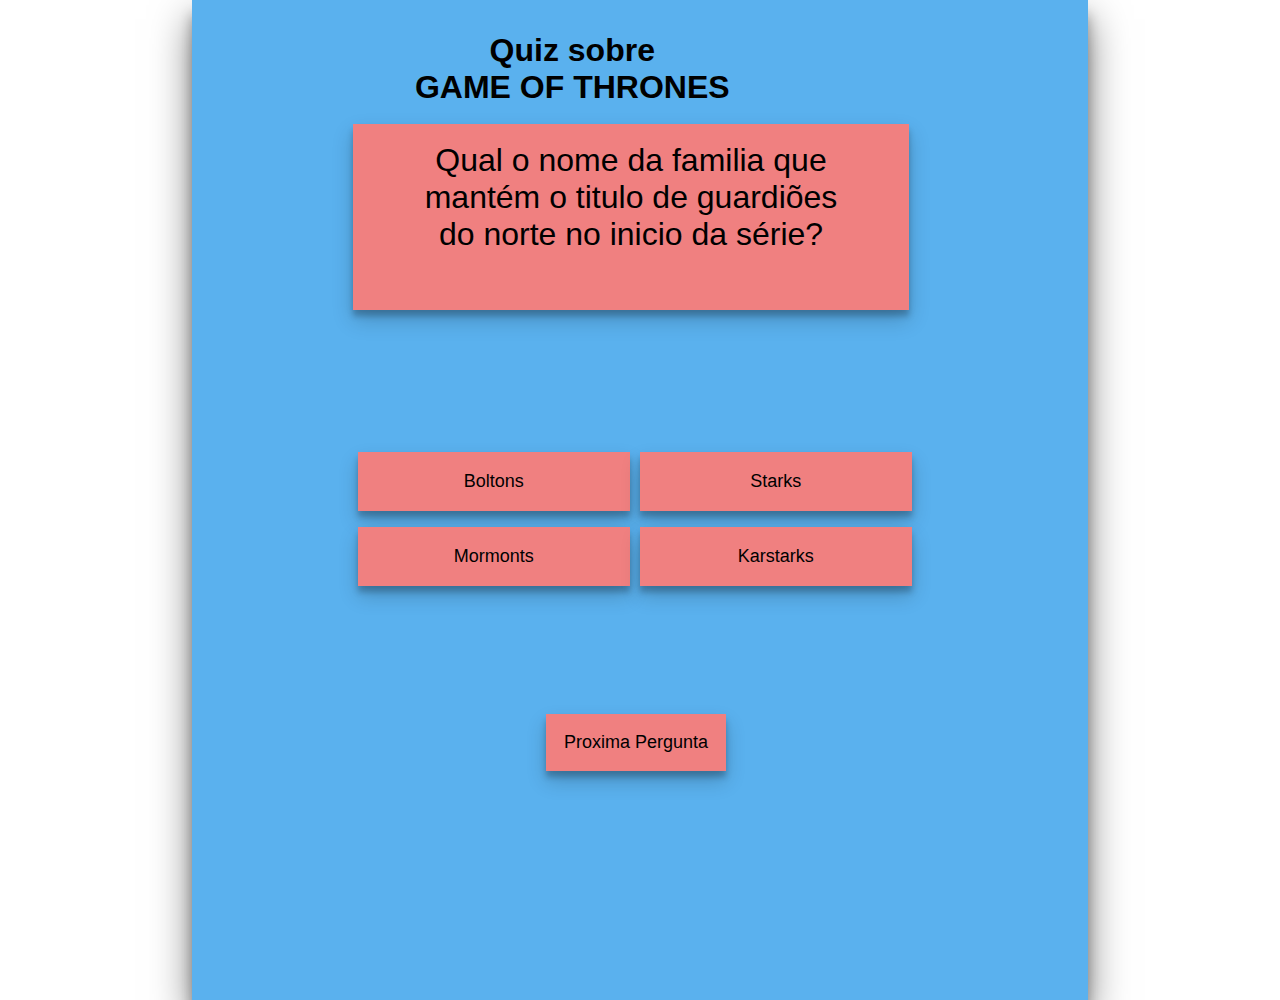
==== quiz-master/index.html @ a4703eb3 "Add files via upload" ====
<!DOCTYPE html>
<html>
<head>
	<title>QUIZ</title>
	<link rel="stylesheet" type="text/css" href="style.css">
	<meta name="viewport" content="width=device-width, initial-scale=1.0">


</head>
<body>
	<section>
		<article id="paginaPerguntas">
			<header>
				<h1>Quiz sobre<br/>GAME OF THRONES</h1>
				
			</header>
		<div id="questdiv">
			<p id="q1">Qual o nome da familia que mantém o titulo de guardiões do norte
			no inicio da série?</p>
			<p id = "q2">Qual o nome do filho(a) mais velho(a) de Ned Stark?</p>
			<p id = "q3">Qual é o nome dos dragões de Daenerys Targaryen?</p>
			<p id = "q4">esta e minha quarta pergunta</p>
			<p id = "q5">esta é minha quinta pergunta</p>
			<p id = "q6">esta é minha sexta pergunta</p>
			<p id = "q7">esta é minha setima pergunta</p>
			<p id = "q8">esta é minha oitava pergunta</p>
			<p id = "q9">esta é minha nona pergunta</p>
			<p id = "q10">esta é minha ultima pergunta</p>
		</div>

		<div id="ansdiv">
			<button onclick="getAns(opA)" class="ops" id="op1" type="button">#OP1</button>
			<button onclick="getAns(opB)" class="ops" id="op2" type="button">#OP2</button>
			<button onclick="getAns(opC)" class="ops" id="op3" type="button">#OP3</button>
			<button onclick="getAns(opD)" class="ops" id="op4" type="button">#OP4</button>
		</div>
			<button onclick=" nextQ(qstList,userAns); opsss()" href="#" id="next">Proxima Pergunta</button>
		</article>

		<article id="paginaFinal" >
			<div id="container" >
				<p></p>
				<div id="acertos" class="colunas" >Acertos</div>
				<div id="erros" class="colunas" >Erros</div>
			</div>
			<hr>

		</article>

	</section>


<script type="text/javascript" src="script.js"></script>
</body>
</html>
---- quiz-master/style.css ----
*{
	padding: 0;
	margin: 0;
	font-family: sans-serif;
}
article{
	width: 70%;
	background-color: #5AB1EE;
	height: 1000px;
	position: absolute;
	left: 15%;
	text-align:center;
	box-shadow: 0 19px 38px rgba(0,0,0,0.50), 0 15px 12px rgba(0,0,0,0.30);

}
#start{

}
header{
	display: flex;
	justify-content: flex-end;
}

h1{
	order: 1;
	margin: 1em 34% 0 0
}

#questdiv{
	text-align:center;
	width: 50%;
	height: 150px;
	background-color: lightcoral;
	font-size: 32px;
	padding: 2% 6%;
	margin: 2% 0 0 18%;
	box-shadow: 0 10px 20px rgba(0,0,0,0.19), 0 6px 6px rgba(0,0,0,0.23);
}
#ansdiv{
	position: relative;
	top: 70px;
	padding: 2em 5em;
	flex-wrap: wrap;
	display:flex;
	width: 67.5%;
	height: 150px;
	margin: 2em 0 0 10em;
}
.ops{
	width: 45%;
	background-color: lightcoral;
	padding-top: 1em;
	padding-bottom: 1em;
	margin: 8px 5px;
	box-shadow: 0 10px 20px rgba(0,0,0,0.19), 0 6px 6px rgba(0,0,0,0.23);
	font-size: 18px;
	border: none;
	display: block;

}
.ops:hover{
  	transition: box-shadow 0.2s ease-in-out;
  	box-shadow: 0 15px 25px rgba(0,0,0,0.30), 0 10px 10px rgba(0,0,0,0.25);
		background-color: rgba(221, 106, 71, 0.9)
}
#next{
	width: 20%;
	background-color: lightcoral;
	padding-top: 1em;
	padding-bottom: 1em;
	margin: 8px 5px;
	box-shadow: 0 10px 20px rgba(0,0,0,0.19), 0 6px 6px rgba(0,0,0,0.23);
	font-size: 18px;
	border: none;
	display: block;
	position: relative;
	top: 150px;
	left:39%;
}


#teste.clicked{
	display: none;

}
.ops:focus{
	background-color: #e63e00;

}
#respostas{
	font-size: 30px;
}
#q2,#q3,#q4,#q5,#q6,#q7,#q8,#q9,#q10{
	display: none
}
#paginaFinal{
 	width: 70%;
	background-color: #5AB1EE;
	height: 1000px;
	position: absolute;
	left: 15%;
	text-align:center;
	box-shadow: 0 19px 38px rgba(0,0,0,0.50), 0 15px 12px rgba(0,0,0,0.30);
	display: none;
}
#corretas, #incorretas{
	font-size: 32px;
}

.colunas{
  width:70px;
  height: 300px;
	border: solid 1px rgba(0, 0, 0,0.20);
  border-radius:5px;
  border-top-left-radius:5px;
}
.colunas:hover{
	border: solid 0.5px rgba(0, 0, 0,0.50);
}
#erros{
  position:relative;
	background-color: rgb(233, 98, 22);
	margin-left: 30px;
}
#acertos{
  position:relative;
	background-color: rgb(116, 167, 32);
	margin-right: 30px;
}
#container{
	height: 300px;
  width:200px;
  display:flex;
  justify-content:space-between;
	margin: auto;
	position: relative;
	top: 100px;
}
hr{
	position: relative;
	top:100px;
}


/*------------------------MEDIAS------------------------*/
@media all and (max-width: 1366px) {
	h1{
		margin: 1em 40% 0 0;
	}
	#ansdiv{
		margin: 2em 0 0 9%;
	}

}

@media all and (max-width: 1125px){
	#ansdiv{
		margin: 2em 0 0 7%;
	}
	#questdiv{
		font-size: 28px;
	}
}
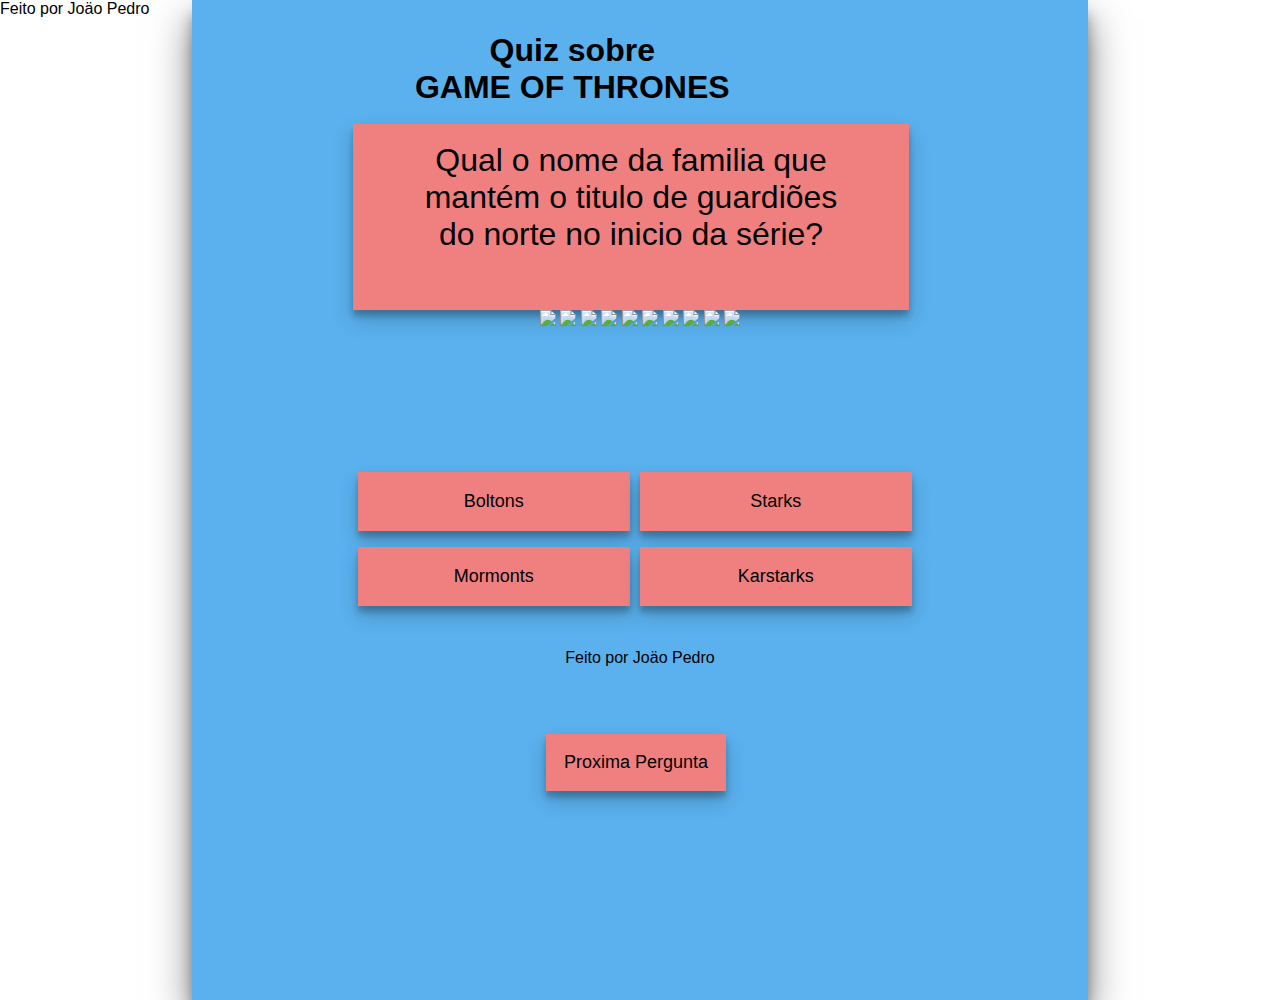
==== commit 7711db44: "Add files via upload" ====
--- a/quiz-master/index.html
+++ b/quiz-master/index.html
@@ -1,6 +1,7 @@
 <!DOCTYPE html>
 <html>
 <head>
+	<script src="https://ajax.googleapis.com/ajax/libs/jquery/3.2.1/jquery.min.js"></script>
 	<title>QUIZ</title>
 	<link rel="stylesheet" type="text/css" href="style.css">
 	<meta name="viewport" content="width=device-width, initial-scale=1.0">
@@ -12,21 +13,31 @@
 		<article id="paginaPerguntas">
 			<header>
 				<h1>Quiz sobre<br/>GAME OF THRONES</h1>
-				
+
 			</header>
 		<div id="questdiv">
 			<p id="q1">Qual o nome da familia que mantém o titulo de guardiões do norte
 			no inicio da série?</p>
 			<p id = "q2">Qual o nome do filho(a) mais velho(a) de Ned Stark?</p>
 			<p id = "q3">Qual é o nome dos dragões de Daenerys Targaryen?</p>
-			<p id = "q4">esta e minha quarta pergunta</p>
-			<p id = "q5">esta é minha quinta pergunta</p>
-			<p id = "q6">esta é minha sexta pergunta</p>
-			<p id = "q7">esta é minha setima pergunta</p>
-			<p id = "q8">esta é minha oitava pergunta</p>
-			<p id = "q9">esta é minha nona pergunta</p>
-			<p id = "q10">esta é minha ultima pergunta</p>
+			<p id = "q4">Qual o nome do lobo de Jon Snow?</p>
+			<p id = "q5">De qual casa é o lema "Nossa é a furia?"</p>
+			<p id = "q6">Como morre o irmão de Daenarys Targeryan na primeira temporada?</p>
+			<p id = "q7">Qual o nome do metal especial que nunca perde o fio e conse	gue matar os outros?</p>
+			<p id = "q8">Qual o nome da espada de aço variliano que o Senhor Comandante Mormont da à Jon Snow?</p>
+			<p id = "q9">Qual o nome do continente onde se encontra os principais reinos de Game of Thrones?</p>
+			<p id = "q10">De qual casa é o brasão com a seguinte descrição:" Caçador andante, vestido de vermelho em um campo verde"</p>
 		</div>
+		<img src="north.jpg" id="img1">
+		<img src="ned.jpg" id="img2">
+		<img src="drag.jpg" id="img3">
+		<img src="dog.jpg" id="img4">
+		<img src="ours.png" id="img5">
+		<img src="vis.png" id="img6">
+		<img src="ice.jpeg" id="img7">
+		<img src="Longclaw.jpg" id="img8">
+		<img src="west.jpg" id="img9">
+		<img src="tar.jpg" id="img10">
 
 		<div id="ansdiv">
 			<button onclick="getAns(opA)" class="ops" id="op1" type="button">#OP1</button>
@@ -34,18 +45,82 @@
 			<button onclick="getAns(opC)" class="ops" id="op3" type="button">#OP3</button>
 			<button onclick="getAns(opD)" class="ops" id="op4" type="button">#OP4</button>
 		</div>
-			<button onclick=" nextQ(qstList,userAns); opsss()" href="#" id="next">Proxima Pergunta</button>
+			<button onclick=" nextQ(qstList,userAns); opsss()" id="next">Proxima Pergunta</button>
+		<p id="feito" > Feito por Joäo Pedro</p>
 		</article>
 
 		<article id="paginaFinal" >
+			<button id="mostra" onclick="mostraRespostas()">Mostrar resultado :  </button>
+
+			<article class="resps" id="art1">
+			<p id="pergunta">Qual o nome da familia que mantém o titulo de guardiões do norte
+			no inicio da série?</p>
+			<p class="resposta" id="rsp1"></p>
+					
+			</article>
+
+			<article class="resps"  id="art2">
+			<p id="pergunta">Qual o nome do filho(a) mais velho(a) de Ned Stark?</p>
+			<p class="resposta" id="rsp2"></p>
+				
+			</article>
+
+			<article class="resps" id="art3">
+			<p id="pergunta">  Qual é o nome dos dragões de Daenerys Targaryen?</p>
+			<p class="resposta" id="rsp3"></p>
+					
+			</article>
+
+			<article class="resps"  id="art4">
+			<p id="pergunta">Qual o nome do lobo de Jon Snow?                                         s</p>
+			<p class="resposta" id="rsp4"></p>
+				
+			</article>
+
+			<article class="resps"  id="art5">
+			<p id="pergunta">De qual casa é o lema "Nossa é a furia?"</p>	
+			<p class="resposta" id="rsp5"></p>
+			
+			</article>
+
+			<article class="resps"  id="art6">
+			<p id="pergunta">Como morre o irmão de Daenarys Targeryan na primeira temporada?</p>
+			<p class="resposta" id="rsp6"></p>			
+			</article>
+
+			<article class="resps"  id="art7">
+			<p id="pergunta">Qual o nome do metal especial que nunca perde o fio e conse	gue matar os outros?</p>
+			<p class="resposta" id="rsp7"></p>
+			
+			</article>
+
+			<article class="resps"  id="art8">
+			<p id="pergunta">Qual o nome da espada de aço variliano que o Senhor Comandante Mormont da à Jon Snow?</p>
+			<p class="resposta" id="rsp8"></p>
+					
+			</article>
+
+			<article  class="resps" id="art9">
+			<p id="pergunta"> id="pergunta"Qual o nome do continente onde se encontra os principais reinos de Game of Thrones?</p>
+			<p class="resposta" id="rsp9"></p>
+					
+			</article>
+
+			<article class="resps" id="art10">
+			<p id="pergunta" >De qual casa é o brasão com a descrição:" Caçador andante, vestido de vermelho em um campo verde"</p>
+			<p class="resposta" id="rsp10"></p>
+
+			</article>
+
+
+
 			<div id="container" >
 				<p></p>
 				<div id="acertos" class="colunas" >Acertos</div>
 				<div id="erros" class="colunas" >Erros</div>
 			</div>
-			<hr>
-
 		</article>
+		<p id="feito" > Feito por Joäo Pedro</p>
 
 	</section>
 
